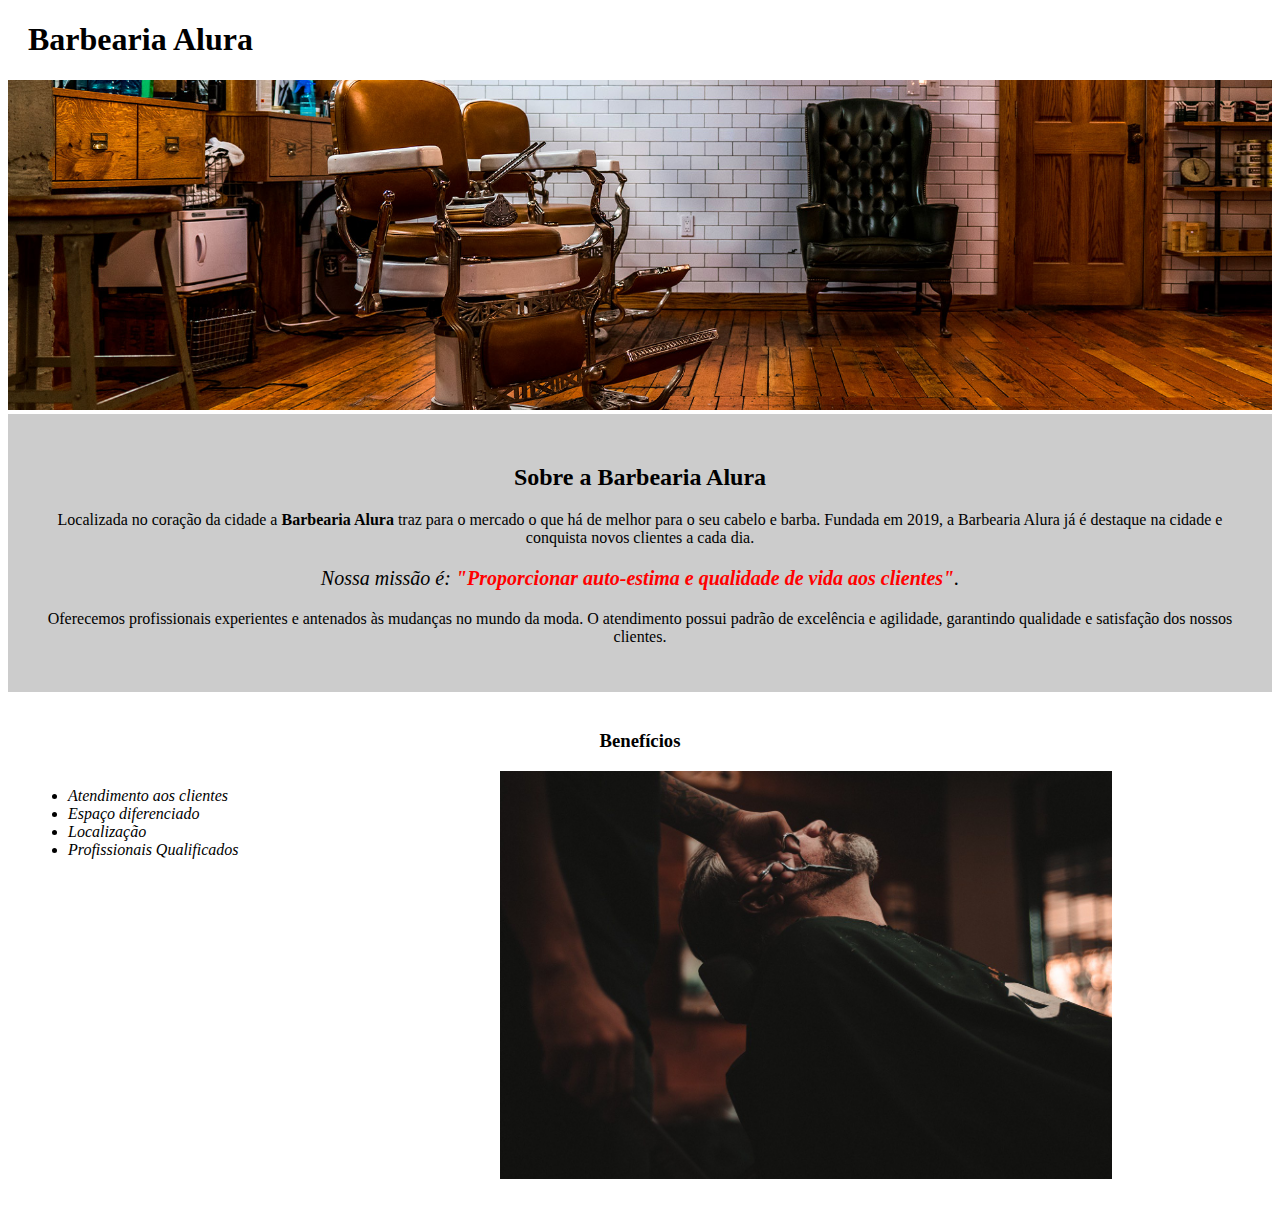
==== index.html @ 64d29fe6 "last update" ====
<!DOCTYPE html>
<html lang="pt-br">
	<head>
		<meta charset="utf-8">
		<title>Sobre a Barbearia Alura</title>
		<link rel="stylesheet" type="text/css" href="style.css">
	</head>
	<body>
		
		<header>
			<h1 class="titulo-principal">Barbearia Alura</h1>
		</header>

		<img id="banner" src="images/index/banner.jpg">
		<div class="principal">
			<h2 class="titulo-centralizado">Sobre a Barbearia Alura</h2>

			<p>Localizada no coração da cidade a <strong>Barbearia Alura</strong> traz para o mercado o que há de melhor para o seu cabelo e barba. Fundada em 2019, a Barbearia Alura já é destaque na cidade e conquista novos clientes a cada dia.</p>

			<p id="missao"><em>Nossa missão é: <strong>"Proporcionar auto-estima e qualidade de vida aos clientes"</strong>.</em></p>

			<p>Oferecemos profissionais experientes e antenados às mudanças no mundo da moda. O atendimento possui padrão de excelência e agilidade, garantindo qualidade e satisfação dos nossos clientes.</p>
		</div>	
		
		<div class="beneficios">	
			<h3 class="titulo-centralizado">Benefícios</h3>

			<ul class="itens">
			<li>Atendimento aos clientes</li>
			<li>Espaço diferenciado</li>
			<li>Localização</li>
			<li>Profissionais Qualificados</li>
			</ul>

			<img src="images/index/beneficios.jpg" class="imagem-beneficios">
		</div>
	</body>
</html>
---- style.css ----
#banner{
	width: 100%
}

.principal{
	background: #CCCCCC;
	padding: 30px;

}

.titulo-principal{
	padding-left: 20px;
}

.titulo-centralizado{
	text-align: center;
}

p{
	text-align: center
}

#missao{
	font-size: 20px
}

em strong{
	color: #FF0000;
	
}

.itens{
	font-style: italic
}

.beneficios{
	background: #FFFFFF;
	padding: 20px;
}

ul{
	display: inline-block;
	vertical-align: top;
	width: 20%;
	margin-right: 15%; 

}

.imagem-beneficios{
	width: 50%
}
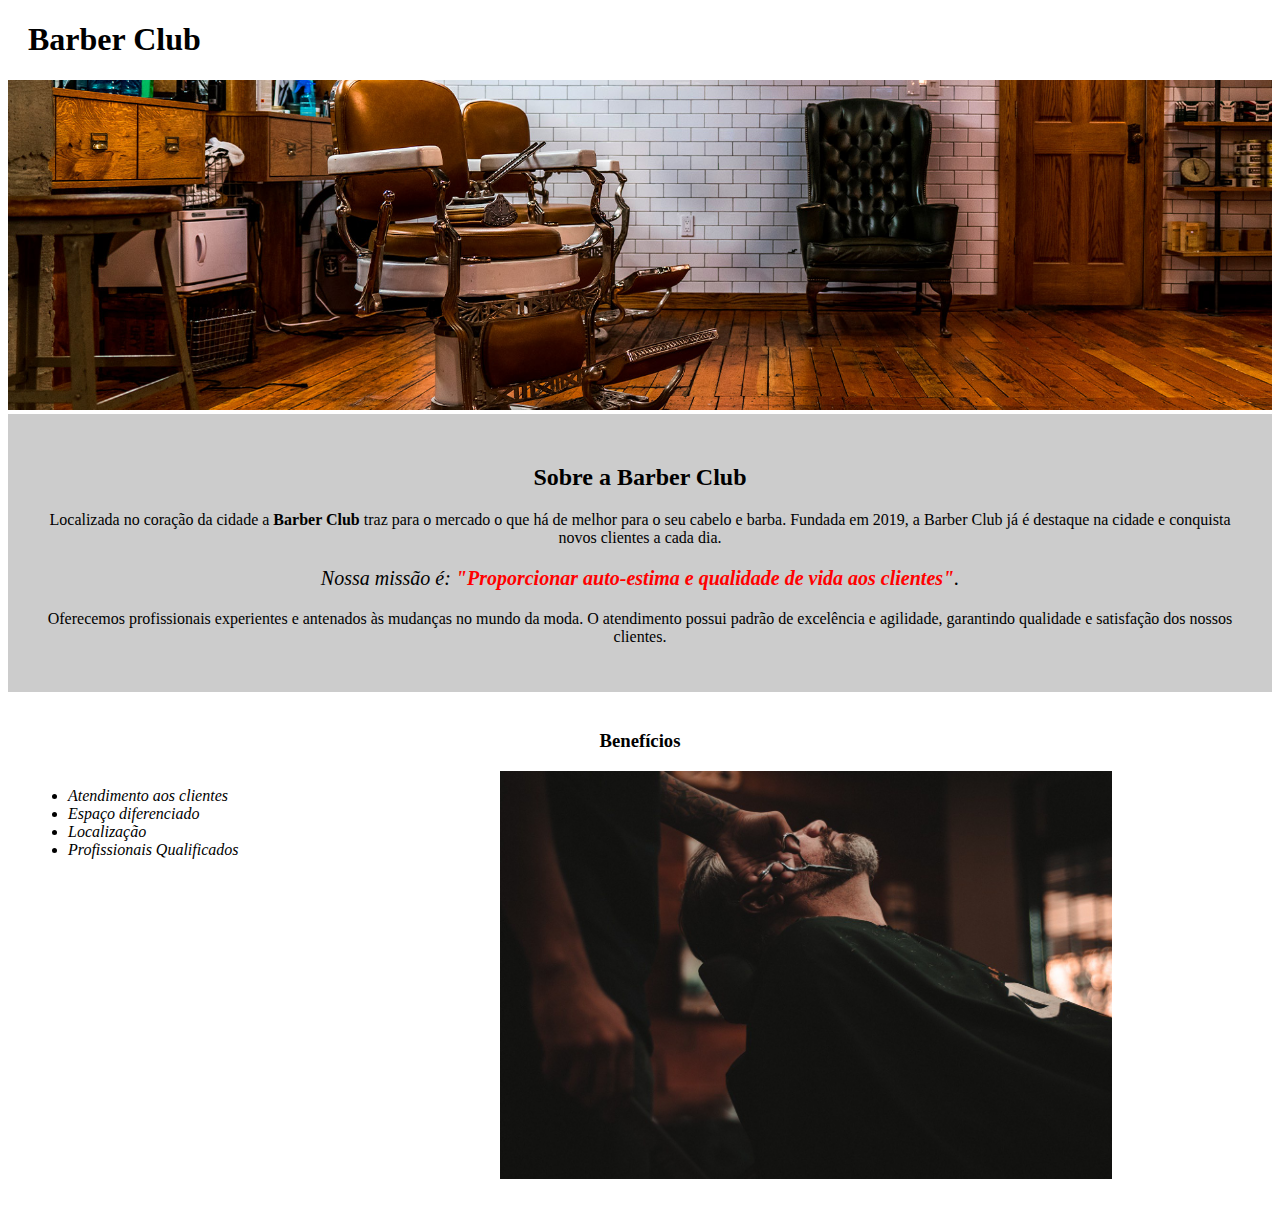
==== commit 3126d61d: "alter all html and css" ====
--- a/index.html
+++ b/index.html
@@ -2,20 +2,20 @@
 <html lang="pt-br">
 	<head>
 		<meta charset="utf-8">
-		<title>Sobre a Barbearia Alura</title>
+		<title>Sobre a Barber Club</title>
 		<link rel="stylesheet" type="text/css" href="style.css">
 	</head>
 	<body>
 		
 		<header>
-			<h1 class="titulo-principal">Barbearia Alura</h1>
+			<h1 class="titulo-principal">Barber Club</h1>
 		</header>
 
 		<img id="banner" src="images/index/banner.jpg">
 		<div class="principal">
-			<h2 class="titulo-centralizado">Sobre a Barbearia Alura</h2>
+			<h2 class="titulo-centralizado">Sobre a Barber Club</h2>
 
-			<p>Localizada no coração da cidade a <strong>Barbearia Alura</strong> traz para o mercado o que há de melhor para o seu cabelo e barba. Fundada em 2019, a Barbearia Alura já é destaque na cidade e conquista novos clientes a cada dia.</p>
+			<p>Localizada no coração da cidade a <strong>Barber Club</strong> traz para o mercado o que há de melhor para o seu cabelo e barba. Fundada em 2019, a Barber Club já é destaque na cidade e conquista novos clientes a cada dia.</p>
 
 			<p id="missao"><em>Nossa missão é: <strong>"Proporcionar auto-estima e qualidade de vida aos clientes"</strong>.</em></p>
 
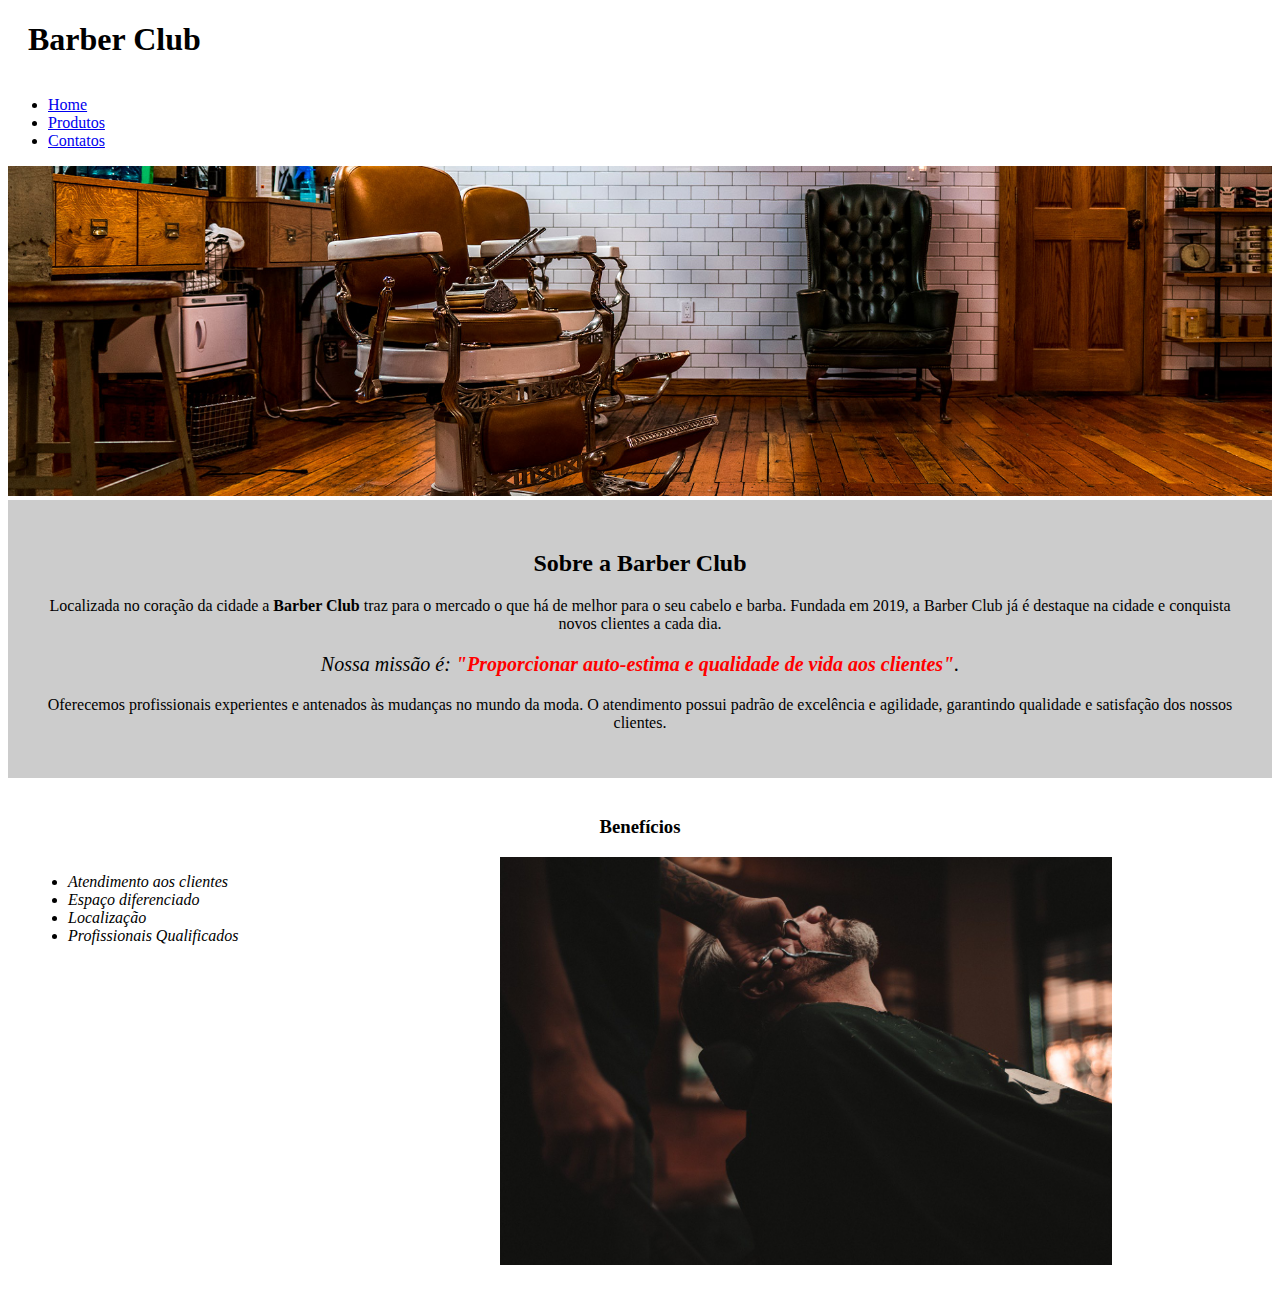
==== commit f6450bcf: "rollback features html and css" ====
--- a/index.html
+++ b/index.html
@@ -3,12 +3,21 @@
 	<head>
 		<meta charset="utf-8">
 		<title>Sobre a Barber Club</title>
-		<link rel="stylesheet" type="text/css" href="style.css">
+		<link rel="stylesheet" type="text/css" href="css/style.css">
 	</head>
 	<body>
 		
 		<header>
 			<h1 class="titulo-principal">Barber Club</h1>
+			<div class="caixa">
+				<nav>
+					<ul>
+						<li><a href="index.html">Home</a></li>
+						<li><a href="produtos.html">Produtos</a></li>
+						<li><a href="contatos.html">Contatos</a></li>
+					</ul>
+				</nav>	
+			</div>
 		</header>
 
 		<img id="banner" src="images/index/banner.jpg">
--- a/css/style.css
+++ b/css/style.css
@@ -0,0 +1,51 @@
+.principal{
+	background: #CCCCCC;
+	padding: 30px;
+
+}
+
+#banner{
+	width: 100%
+}
+
+.titulo-principal{
+	padding-left: 20px;
+}
+
+.titulo-centralizado{
+	text-align: center;
+}
+
+p{
+	text-align: center
+}
+
+#missao{
+	font-size: 20px
+}
+
+em strong{
+	color: #FF0000;
+	
+}
+
+.itens{
+	font-style: italic
+}
+
+.beneficios{
+	background: #FFFFFF;
+	padding: 20px;
+}
+
+ul{
+	display: inline-block;
+	vertical-align: top;
+	width: 20%;
+	margin-right: 15%; 
+
+}
+
+.imagem-beneficios{
+	width: 50%
+}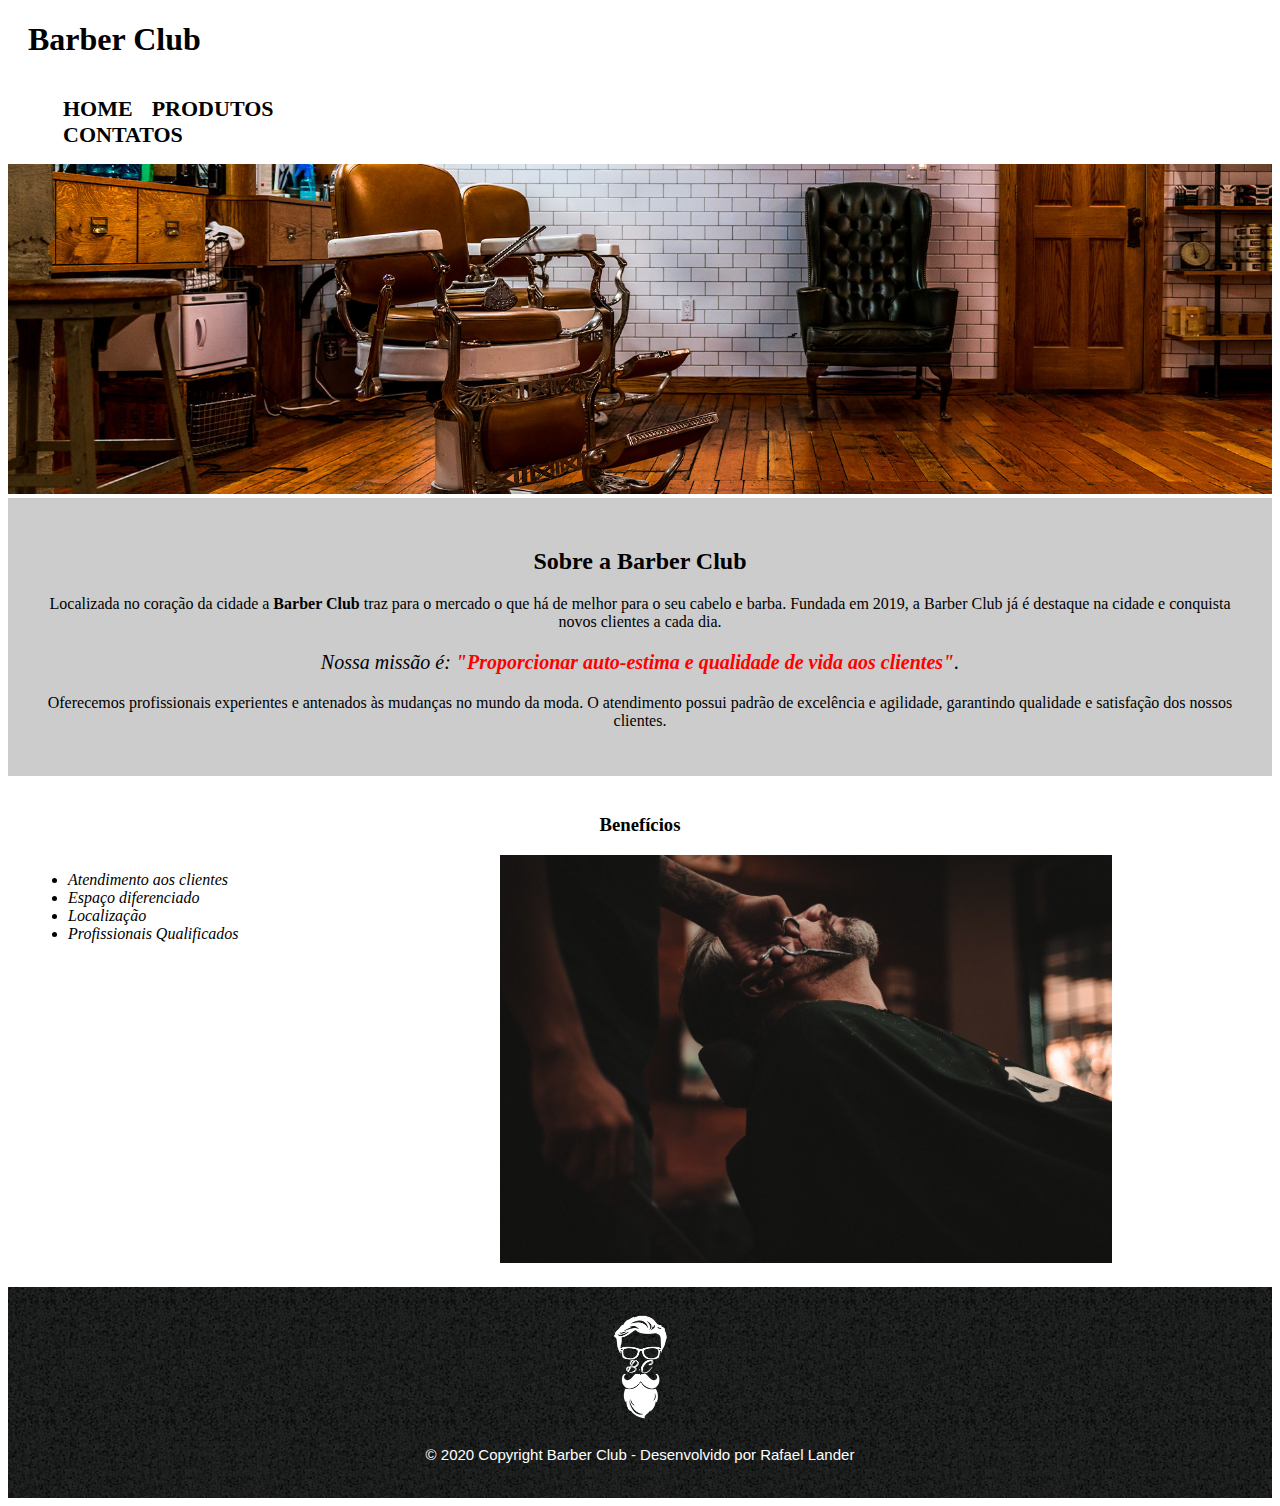
==== commit 49f2b433: "*" ====
--- a/index.html
+++ b/index.html
@@ -9,7 +9,7 @@
 		
 		<header>
 			<h1 class="titulo-principal">Barber Club</h1>
-			<div class="caixa">
+			<div>
 				<nav>
 					<ul>
 						<li><a href="index.html">Home</a></li>
@@ -43,5 +43,10 @@
 
 			<img src="images/index/beneficios.jpg" class="imagem-beneficios">
 		</div>
+
+		<footer>
+			<img src="images/produtos/logo-branco.png" width="90" height="120">
+			<p class="copyrigth">&copy; 2020 Copyright Barber Club - Desenvolvido por Rafael Lander</p>
+		</footer>
 	</body>
 </html>--- a/css/style.css
+++ b/css/style.css
@@ -1,35 +1,48 @@
-.principal{
+.principal {
 	background: #CCCCCC;
 	padding: 30px;
-
 }
 
-#banner{
+
+nav li {
+	display: inline-flex;
+	margin: 0 0 0 15px;
+}
+
+nav a {
+	text-transform: uppercase;
+	color: #000000;
+	font-weight: bold;
+	font-size: 22px;
+	text-decoration: none;
+}
+
+#banner {
 	width: 100%
 }
 
-.titulo-principal{
+.titulo-principal {
 	padding-left: 20px;
 }
 
-.titulo-centralizado{
+.titulo-centralizado {
 	text-align: center;
 }
 
-p{
+p {
 	text-align: center
 }
 
-#missao{
+#missao {
 	font-size: 20px
 }
 
-em strong{
+em strong {
 	color: #FF0000;
 	
 }
 
-.itens{
+.itens {
 	font-style: italic
 }
 
@@ -38,7 +51,7 @@
 	padding: 20px;
 }
 
-ul{
+ul {
 	display: inline-block;
 	vertical-align: top;
 	width: 20%;
@@ -48,4 +61,16 @@
 
 .imagem-beneficios{
 	width: 50%
+}
+
+footer {
+	text-align: center;
+	padding: 20px 0;
+	background: url("../images/produtos/bg.jpg");
+}
+
+.copyrigth {
+	font-size: 15px;
+	font-family: "arial";
+	color: #FFFFFF;
 }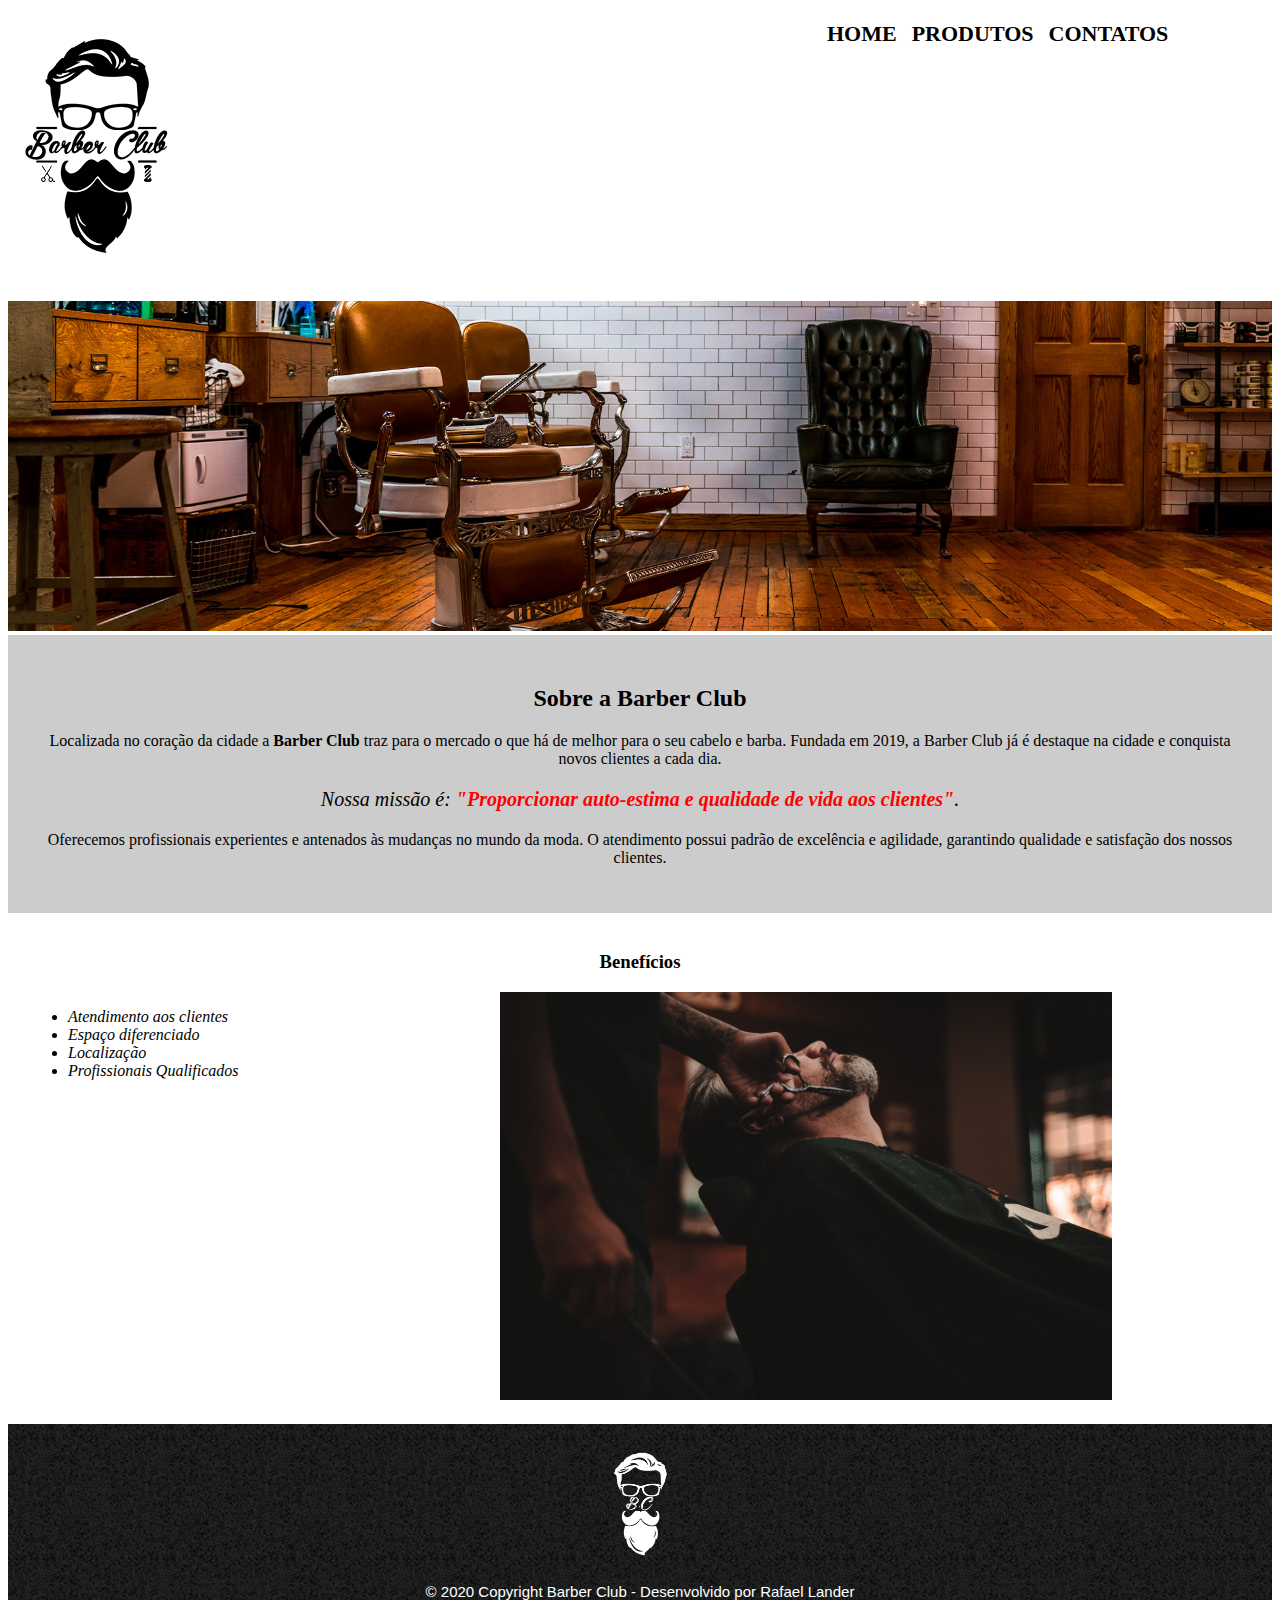
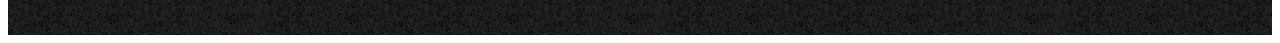
==== commit e20285d8: "create contact page and new organization" ====
--- a/index.html
+++ b/index.html
@@ -3,24 +3,24 @@
 	<head>
 		<meta charset="utf-8">
 		<title>Sobre a Barber Club</title>
-		<link rel="stylesheet" type="text/css" href="css/style.css">
+		<link rel="stylesheet" type="text/css" href="css/style-home.css">
 	</head>
 	<body>
 		
 		<header>
-			<h1 class="titulo-principal">Barber Club</h1>
+			<h1><img src="images/logo.png"></h1>
 			<div>
 				<nav>
 					<ul>
 						<li><a href="index.html">Home</a></li>
 						<li><a href="produtos.html">Produtos</a></li>
-						<li><a href="contatos.html">Contatos</a></li>
+						<li><a href="contato.html">Contatos</a></li>
 					</ul>
 				</nav>	
 			</div>
 		</header>
-
-		<img id="banner" src="images/index/banner.jpg">
+		
+		<img id="banner" src="images/banner.jpg">
 		<div class="principal">
 			<h2 class="titulo-centralizado">Sobre a Barber Club</h2>
 
@@ -41,11 +41,11 @@
 			<li>Profissionais Qualificados</li>
 			</ul>
 
-			<img src="images/index/beneficios.jpg" class="imagem-beneficios">
+			<img src="images/beneficios.jpg" class="imagem-beneficios">
 		</div>
 
 		<footer>
-			<img src="images/produtos/logo-branco.png" width="90" height="120">
+			<img src="images/logo-branco.png" width="90" height="120">
 			<p class="copyrigth">&copy; 2020 Copyright Barber Club - Desenvolvido por Rafael Lander</p>
 		</footer>
 	</body>
--- a/css/style-home.css
+++ b/css/style-home.css
@@ -0,0 +1,83 @@
+.principal {
+	background: #CCCCCC;
+	padding: 30px;
+}
+
+nav ul {
+	position: absolute;
+    display: inline-flex;
+    top: 5px;
+    right: 20px;
+}
+
+nav li {
+	display: inline;
+	margin: 0 0 0 15px;
+}
+
+nav a {
+	text-transform: uppercase;
+	color: #000000;
+	font-weight: bold;
+	font-size: 22px;
+	text-decoration: none;
+}
+
+#banner {
+	width: 100%
+}
+
+.titulo-principal {
+	padding-left: 20px;
+	font-weight: bold;
+}
+
+.titulo-centralizado {
+	text-align: center;
+}
+
+p {
+	text-align: center
+}
+
+#missao {
+	font-size: 20px
+}
+
+em strong {
+	color: #FF0000;
+	
+}
+
+.itens {
+	font-style: italic
+}
+
+.beneficios{
+	background: #FFFFFF;
+	padding: 20px;
+}
+
+ul {
+	display: inline-block;
+	vertical-align: top;
+	width: 20%;
+	margin-right: 15%; 
+
+}
+
+.imagem-beneficios{
+	width: 50%
+}
+
+footer {
+	text-align: center;
+	padding: 20px 0;
+	background: url("../images/produtos/bg.jpg");
+}
+
+.copyrigth {
+	font-size: 15px;
+	font-family: "arial";
+	color: #FFFFFF;
+}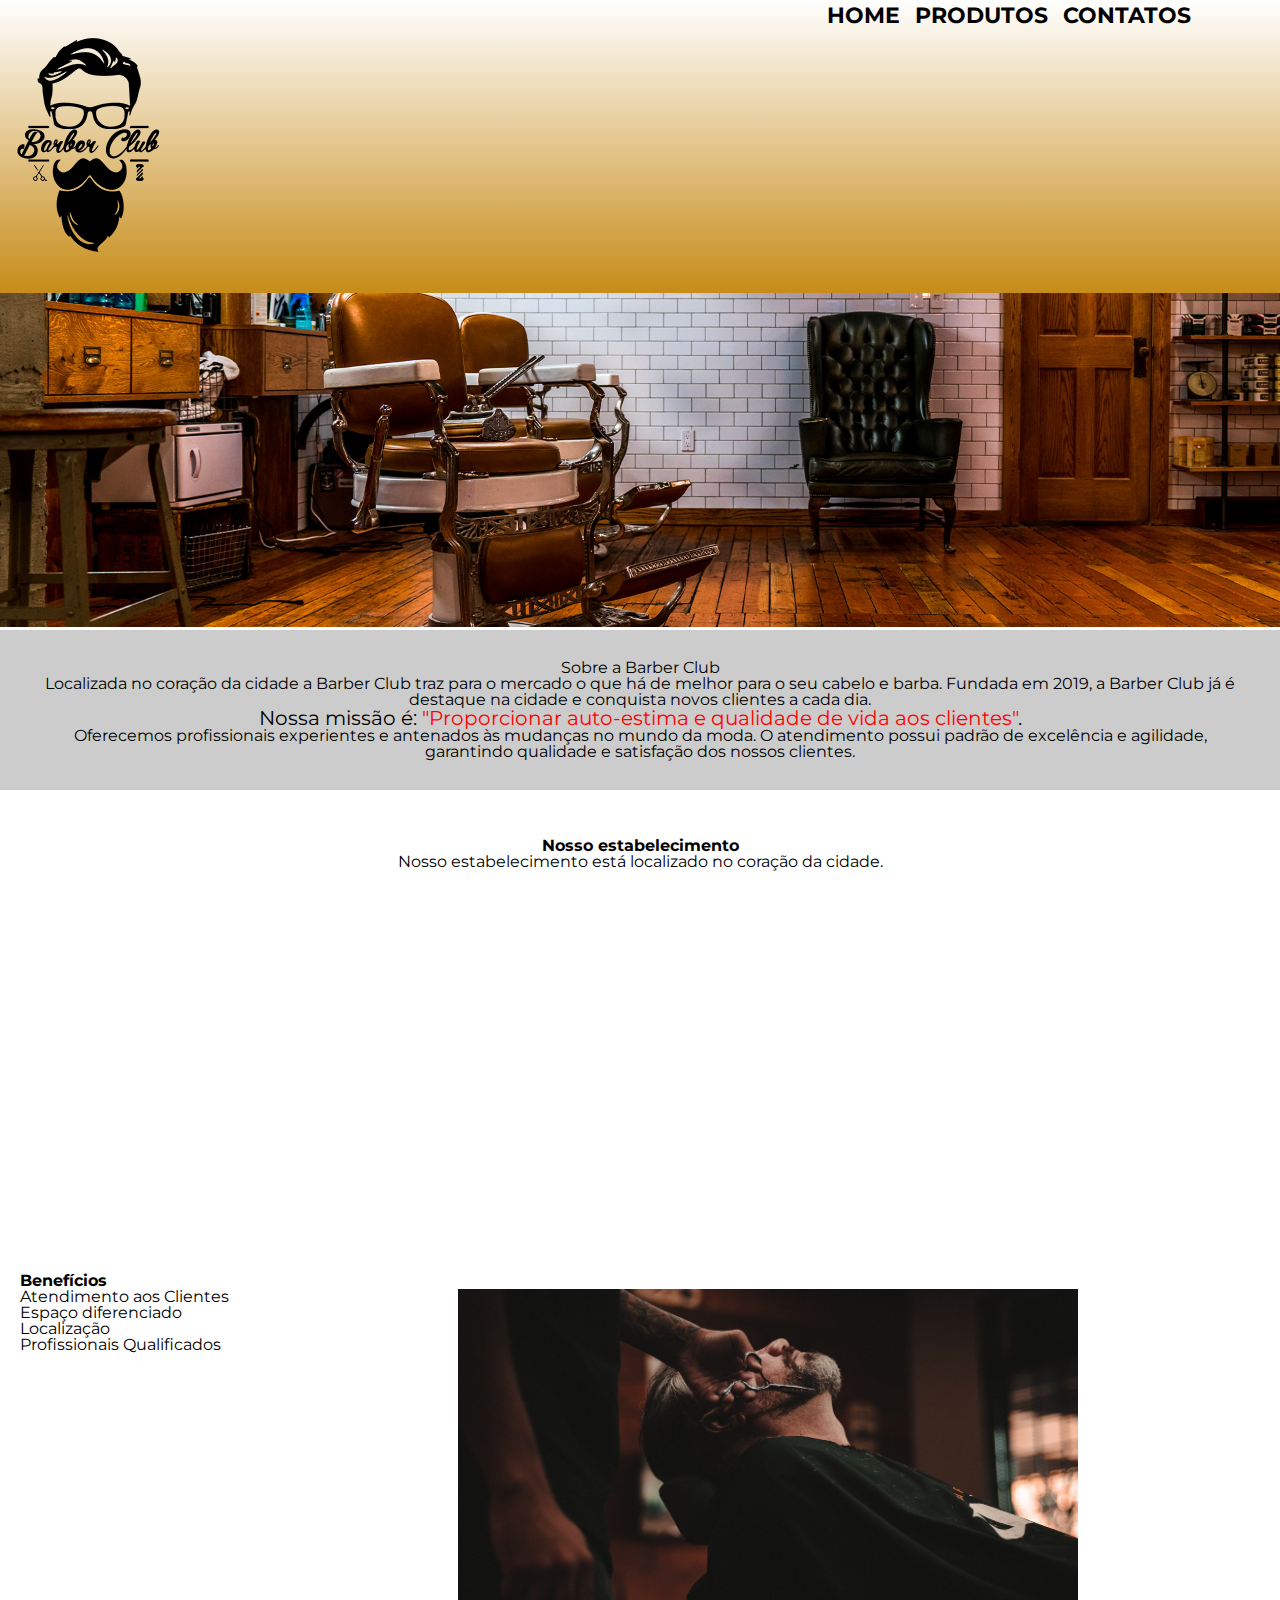
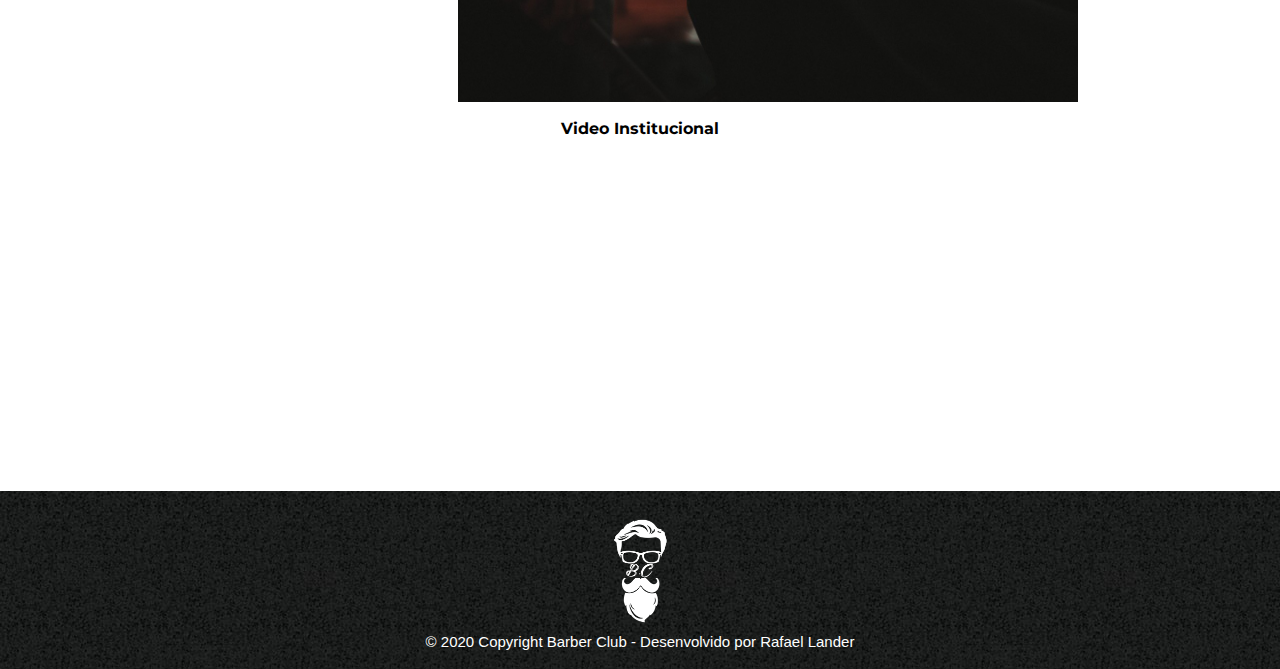
==== commit d112f960: "update: alter structure of home page" ====
--- a/index.html
+++ b/index.html
@@ -3,6 +3,8 @@
 	<head>
 		<meta charset="utf-8">
 		<title>Sobre a Barber Club</title>
+		<link href="https://fonts.googleapis.com/css?family=Montserrat&display=swap" rel="stylesheet">
+		<link rel="stylesheet" type="text/css" href="css/reset.css">
 		<link rel="stylesheet" type="text/css" href="css/style-home.css">
 	</head>
 	<body>
@@ -21,7 +23,7 @@
 		</header>
 		
 		<img id="banner" src="images/banner.jpg">
-		<div class="principal">
+		<section class="principal">
 			<h2 class="titulo-centralizado">Sobre a Barber Club</h2>
 
 			<p>Localizada no coração da cidade a <strong>Barber Club</strong> traz para o mercado o que há de melhor para o seu cabelo e barba. Fundada em 2019, a Barber Club já é destaque na cidade e conquista novos clientes a cada dia.</p>
@@ -29,24 +31,38 @@
 			<p id="missao"><em>Nossa missão é: <strong>"Proporcionar auto-estima e qualidade de vida aos clientes"</strong>.</em></p>
 
 			<p>Oferecemos profissionais experientes e antenados às mudanças no mundo da moda. O atendimento possui padrão de excelência e agilidade, garantindo qualidade e satisfação dos nossos clientes.</p>
-		</div>	
+		</section>	
 		
-		<div class="beneficios">	
-			<h3 class="titulo-centralizado">Benefícios</h3>
+		<section class="mapa">
+				<h3 class="titulo-principal">Nosso estabelecimento</h3>
+				<p>Nosso estabelecimento está localizado no coração da cidade.</p>
 
-			<ul class="itens">
-			<li>Atendimento aos clientes</li>
-			<li>Espaço diferenciado</li>
-			<li>Localização</li>
-			<li>Profissionais Qualificados</li>
-			</ul>
+				<iframe src="https://www.google.com/maps/embed?pb=!1m18!1m12!1m3!1d3657.4503928056106!2d-46.896245785433265!3d-23.55226228468739!2m3!1f0!2f0!3f0!3m2!1i1024!2i768!4f13.1!3m3!1m2!1s0x94cf01914a8a36ed%3A0xa993720a12559552!2sCondominio%20Colinas%20de%20Jandira!5e0!3m2!1spt-BR!2sbr!4v1594075229670!5m2!1spt-BR!2sbr" width=100% height="300" frameborder="0" style="border:0;" allowfullscreen="" aria-hidden="false" tabindex="0"></iframe>
+	    </section>
 
-			<img src="images/beneficios.jpg" class="imagem-beneficios">
-		</div>
+
+			<section class="beneficios">
+				<h3 class="titulo-principal">Benefícios</h3>
+
+				<ul>
+					<li class="itens">Atendimento aos Clientes</li>
+					<li class="itens">Espaço diferenciado</li>
+					<li class="itens">Localização</li>
+					<li class="itens">Profissionais Qualificados</li>
+				</ul>
+
+				<img src="images/beneficios.jpg" class="imagem-beneficios">
+
+				<div class="video">
+					<p>Video Institucional</p>
+					<iframe width="560" height="315" src="https://www.youtube.com/embed/wcVVXUV0YUY" frameborder="0" allow="accelerometer; autoplay; encrypted-media; gyroscope; picture-in-picture" allowfullscreen></iframe>
+				</div>
+			</section>
 
 		<footer>
 			<img src="images/logo-branco.png" width="90" height="120">
-			<p class="copyrigth">&copy; 2020 Copyright Barber Club - Desenvolvido por Rafael Lander</p>
-		</footer>
+			<p class="copyrigth">© 2020 Copyright Barber Club - Desenvolvido por Rafael Lander</p>
+		</footer>	
+		
 	</body>
 </html>--- a/css/style-home.css
+++ b/css/style-home.css
@@ -1,3 +1,13 @@
+body{
+	font-family: 'Montserrat', sans-serif;
+}
+
+header{
+	background: #BBBBBB;
+	padding: 20px 0;
+	background-image: linear-gradient(to bottom, #FFFFFF, #C78C19)
+}
+
 .principal {
 	background: #CCCCCC;
 	padding: 30px;
@@ -28,7 +38,6 @@
 }
 
 .titulo-principal {
-	padding-left: 20px;
 	font-weight: bold;
 }
 
@@ -49,11 +58,7 @@
 	
 }
 
-.itens {
-	font-style: italic
-}
-
-.beneficios{
+.beneficios {
 	background: #FFFFFF;
 	padding: 20px;
 }
@@ -62,18 +67,34 @@
 	display: inline-block;
 	vertical-align: top;
 	width: 20%;
-	margin-right: 15%; 
-
+	margin-right: 15%;
 }
 
-.imagem-beneficios{
-	width: 50%
+.imagem-beneficios {
+	width: 50%;
+}
+
+.mapa {
+	text-align: center;
+	padding: 3em 0;
+}
+
+.mapa p {
+	margin: 0 0 2em;
+	text-align: center;
+}
+
+.video{
+	font-weight: bold;
+	text-align: center;
+	width: 560px;
+	margin: 1em auto;
 }
 
 footer {
 	text-align: center;
 	padding: 20px 0;
-	background: url("../images/produtos/bg.jpg");
+    background: url("../images/bg.jpg");
 }
 
 .copyrigth {
